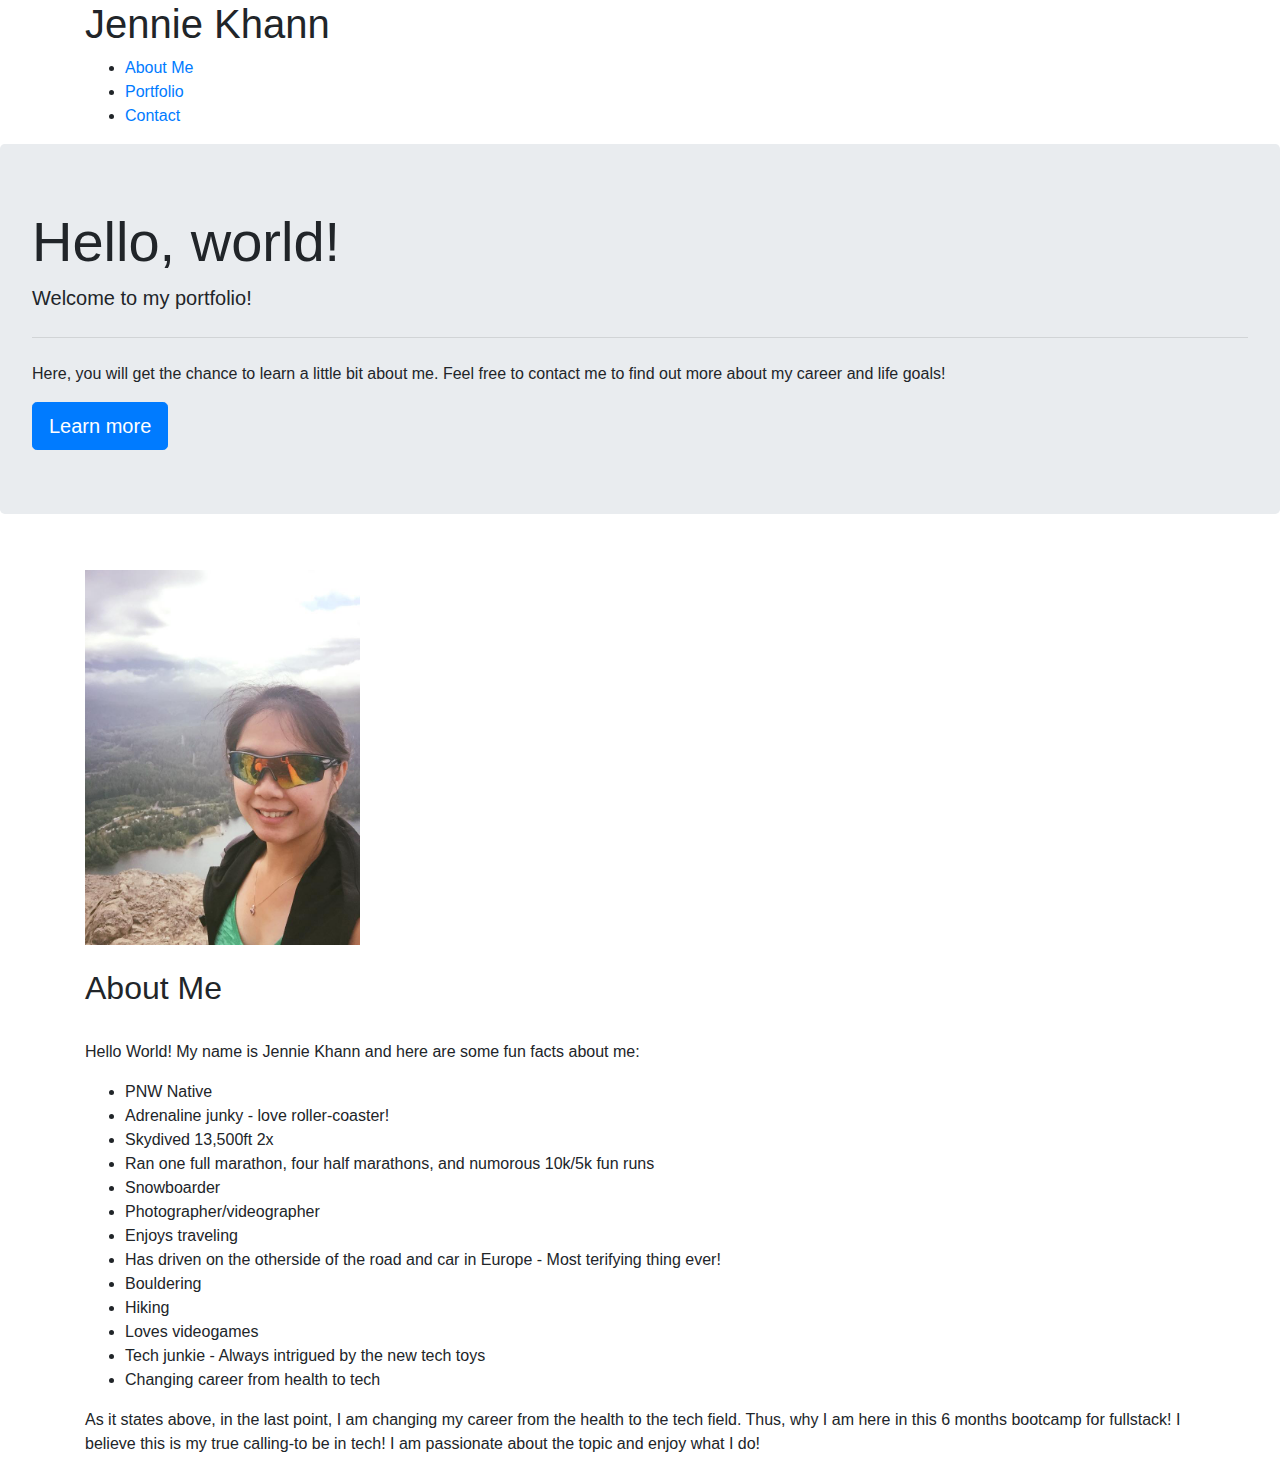
==== index.html @ 96543ab5 "added a scrolling gallery to the portfolio page." ====
<!DOCTYPE html>
<html lang="en">
<head>
    <meta charset="UTF-8">
    <meta name="viewport" content="width=device-width, initial-scale=1.0">
    <meta http-equiv="X-UA-Compatible" content="ie=edge">
    <title>Jennie's Portfolio</title>

    <link rel="stylesheet" href="https://stackpath.bootstrapcdn.com/bootstrap/4.3.1/css/bootstrap.min.css" integrity="sha384-ggOyR0iXCbMQv3Xipma34MD+dH/1fQ784/j6cY/iJTQUOhcWr7x9JvoRxT2MZw1T" crossorigin="anonymous">


    <link href="https://fonts.googleapis.com/css?family=Bree+Serif|Eczar|Source+Code+Pro:400,600&display=swap" rel="stylesheet">

<link rel="stylesheet" type="text/css" href="../Basic-Portfolio/assets/css/style.css">


</head>
<body>
    <header id="main-header">
        <div class="container">
            <h1>Jennie Khann</h1>
        </div>
    </header>

    <nav id="navbar">
        <div class="container">
            <ul>
                <li><a href="index.html">About Me</a></li>
                <li><a href="portfolio.html">Portfolio</a></li>
                <li><a href="contact.html">Contact</a></li>
            </ul>
        </div>
    </nav>

<!--the following is the bootstrap for the jumbotron-->
        <div class="jumbotron">
            <h1 class="display-4">Hello, world!</h1>
            <p class="lead">Welcome to my portfolio!</p>
            <hr class="my-4">
            <p>Here, you will get the chance to learn a little bit about me. Feel free to contact me to find out more about my career and life goals!</p>
            <a class="btn btn-primary btn-lg" href="#" role="button">Learn more</a>
        </div>

        <br>
        <section id="profile">
            <div class="container">
                <img src="assets/images/hiking.jpg" width="275px" height="375px">
            </div>
        </section>
            
        <br>
        <section id="about-me">
            <div class="container">
                    <h2>About Me</h2>
                    <br>
                        <p>Hello World! My name is Jennie Khann and here are some fun facts about me:</p>
                          <ul>
                              <li>PNW Native</li>
                              <li>Adrenaline junky - love roller-coaster!</li>
                              <li>Skydived 13,500ft 2x</li>
                              <li>Ran one full marathon, four half marathons, and numorous 10k/5k fun runs</li>
                              <li>Snowboarder</li>
                              <li>Photographer/videographer</li>
                              <li>Enjoys traveling</li>
                              <li>Has driven on the otherside of the road and car in Europe - Most terifying thing ever!</li>
                              <li>Bouldering</li>
                              <li>Hiking</li>
                              <li>Loves videogames</li>
                              <li>Tech junkie - Always intrigued by the new tech toys</li>
                              <li>Changing career from health to tech</li>
                          </ul>
                        <p>As it states above, in the last point, I am changing my career from the health to the tech field. Thus, why I am here in this 6 months bootcamp for fullstack! I believe this is my true calling-to be in tech! I am passionate about the topic and enjoy what I do!</p>
                        
                        </p>
            </div>
        </section>

    
</body>
</html>
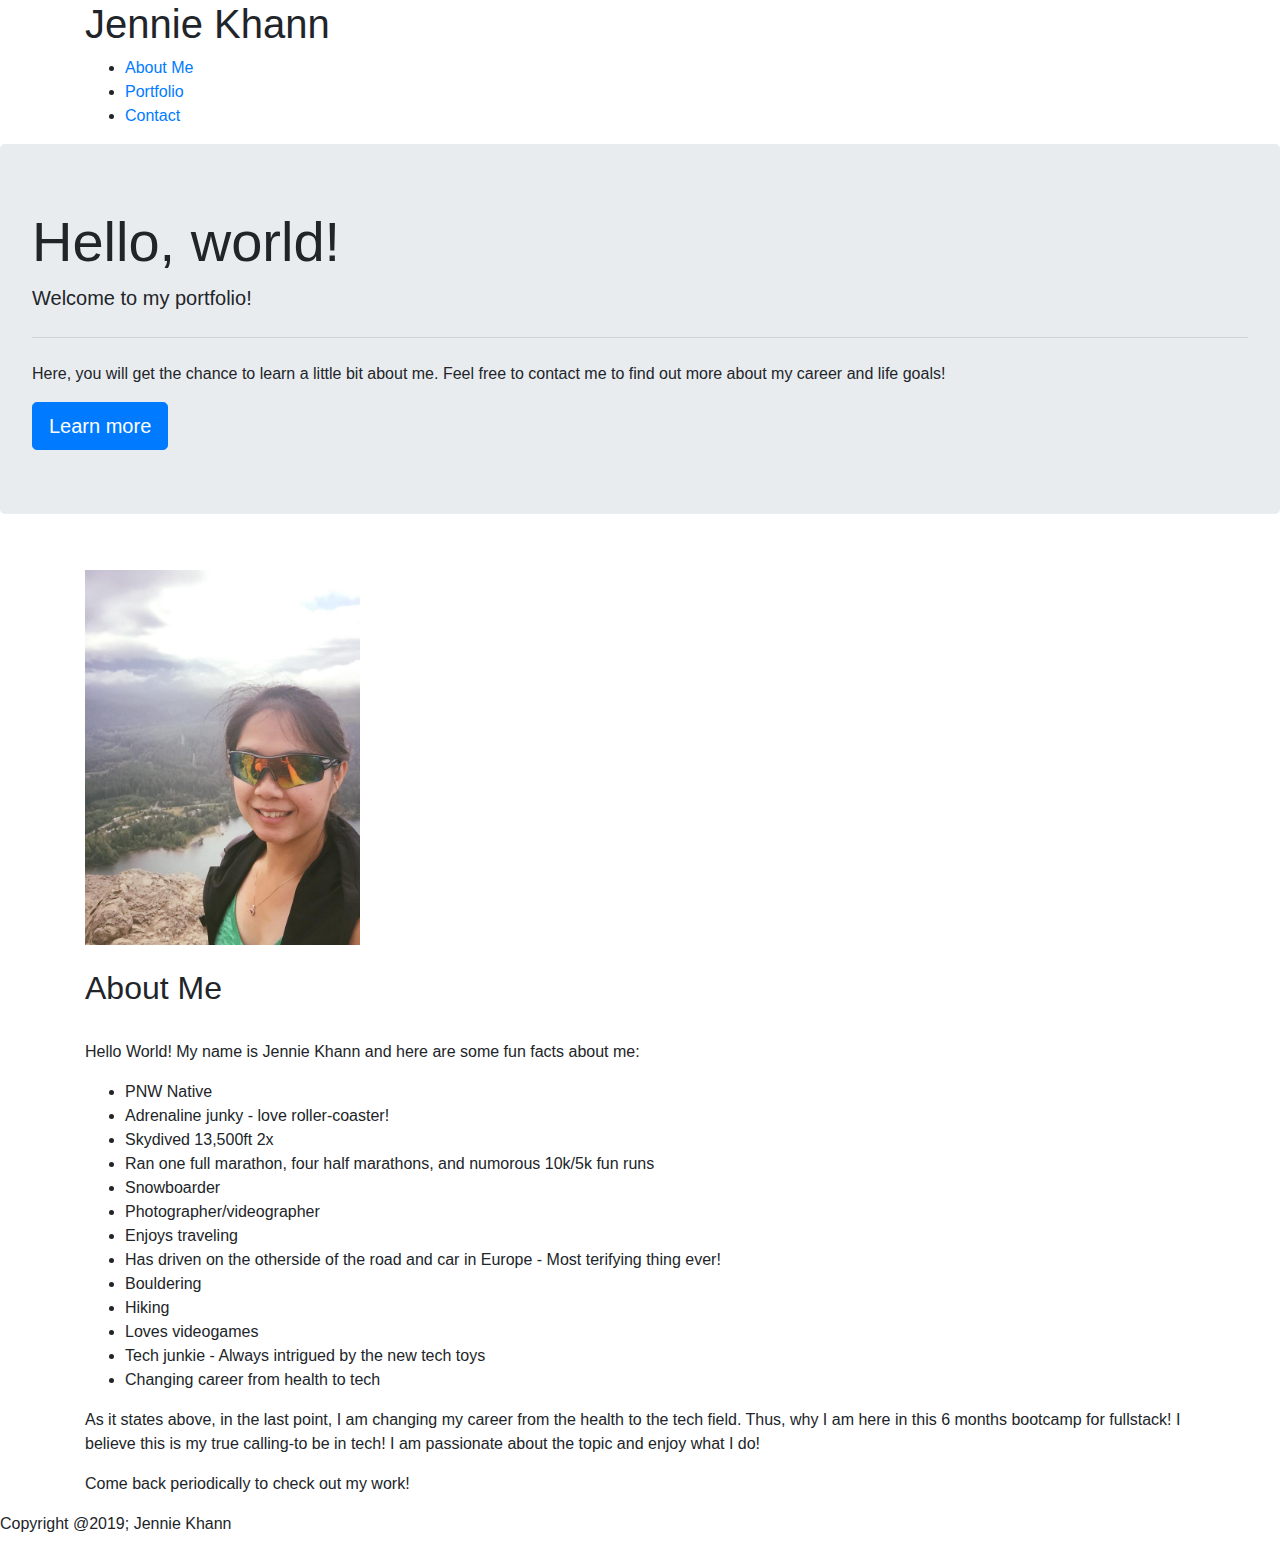
==== commit 52030cc1: "Removed unwanted img files and added more relevant images" ====
--- a/index.html
+++ b/index.html
@@ -33,6 +33,7 @@
     </nav>
 
 <!--the following is the bootstrap for the jumbotron-->
+
         <div class="jumbotron">
             <h1 class="display-4">Hello, world!</h1>
             <p class="lead">Welcome to my portfolio!</p>
@@ -40,6 +41,7 @@
             <p>Here, you will get the chance to learn a little bit about me. Feel free to contact me to find out more about my career and life goals!</p>
             <a class="btn btn-primary btn-lg" href="#" role="button">Learn more</a>
         </div>
+
 
         <br>
         <section id="profile">
@@ -70,11 +72,15 @@
                               <li>Changing career from health to tech</li>
                           </ul>
                         <p>As it states above, in the last point, I am changing my career from the health to the tech field. Thus, why I am here in this 6 months bootcamp for fullstack! I believe this is my true calling-to be in tech! I am passionate about the topic and enjoy what I do!</p>
+                        <p>Come back periodically to check out my work!</p>
                         
-                        </p>
+                        
             </div>
         </section>
 
+        <footer id="main-footer">
+            <p>Copyright @2019; Jennie Khann</p>
+        </footer>
     
 </body>
 </html>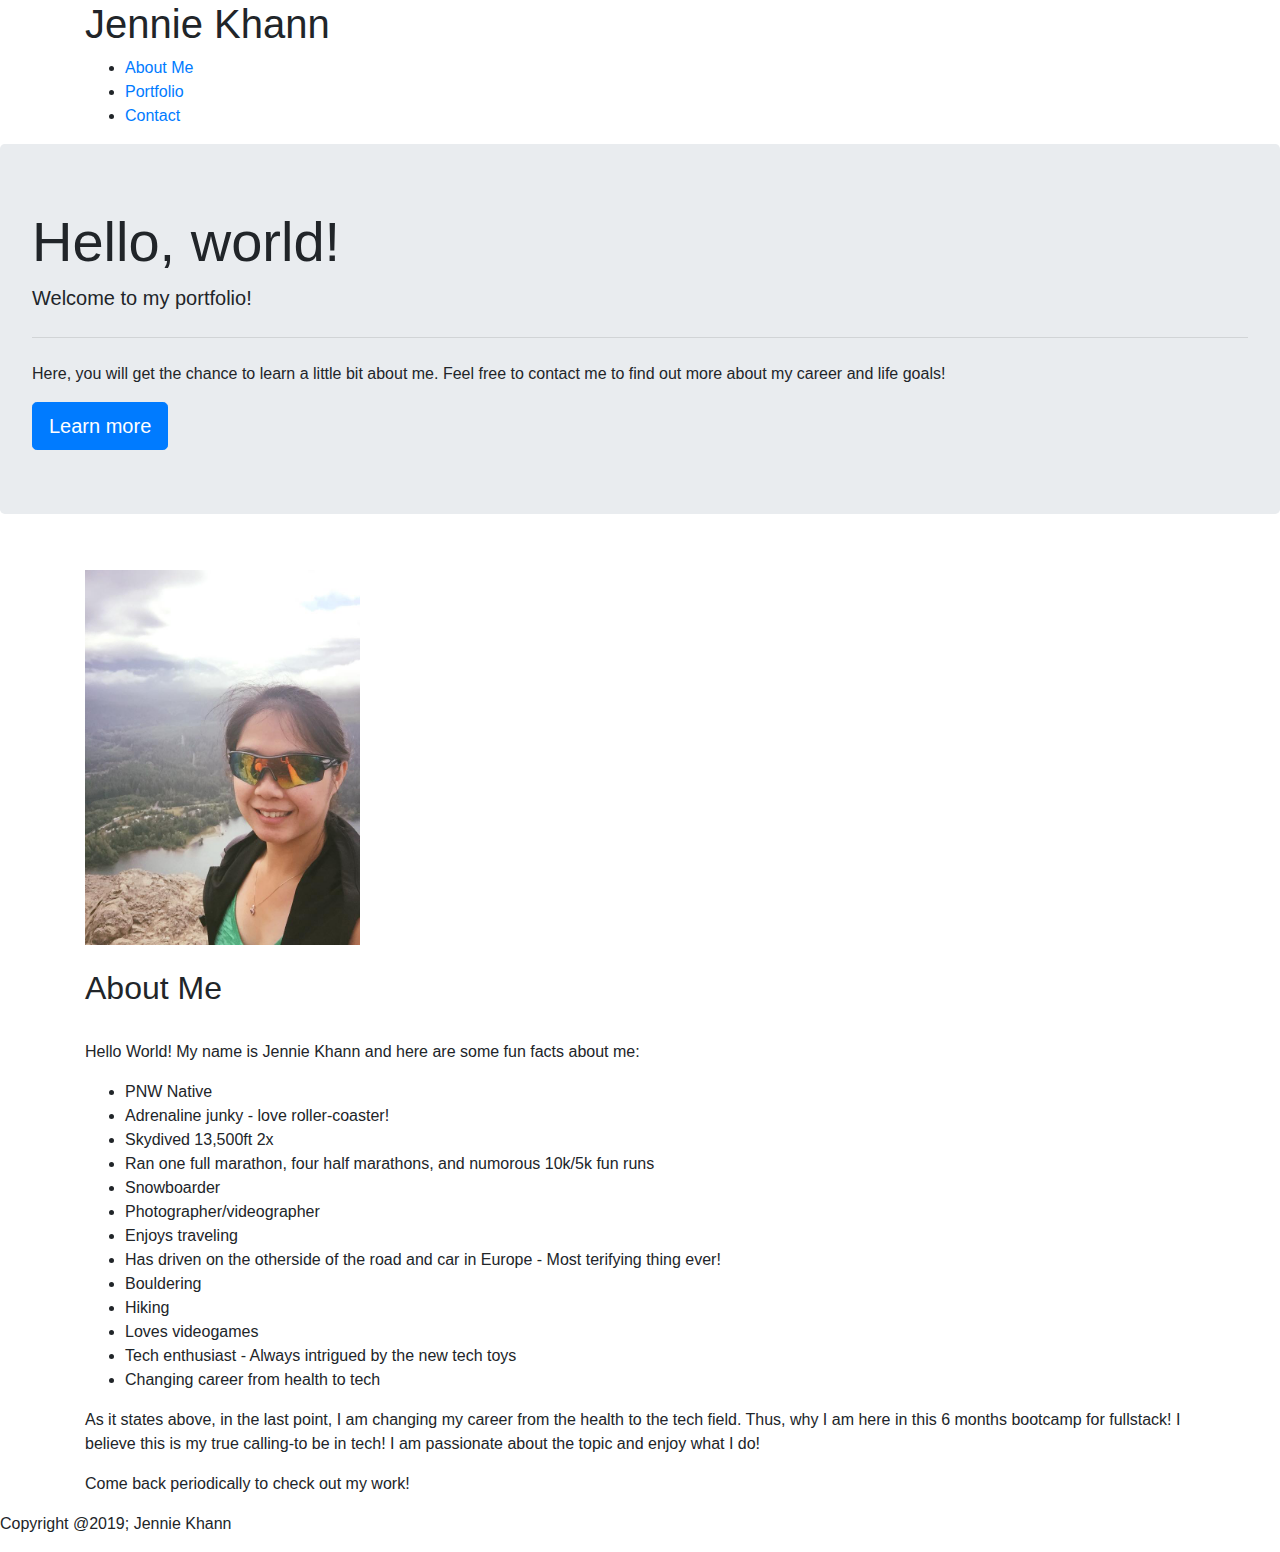
==== commit fb9c02aa: "updated the codes in all the css files to correct center layout and image/caption placement." ====
--- a/index.html
+++ b/index.html
@@ -9,7 +9,7 @@
     <link rel="stylesheet" href="https://stackpath.bootstrapcdn.com/bootstrap/4.3.1/css/bootstrap.min.css" integrity="sha384-ggOyR0iXCbMQv3Xipma34MD+dH/1fQ784/j6cY/iJTQUOhcWr7x9JvoRxT2MZw1T" crossorigin="anonymous">
 
 
-    <link href="https://fonts.googleapis.com/css?family=Bree+Serif|Eczar|Source+Code+Pro:400,600&display=swap" rel="stylesheet">
+   <!-- <link href="https://fonts.googleapis.com/css?family=Bree+Serif|Eczar|Source+Code+Pro:400,600&display=swap" rel="stylesheet"> -->
 
 <link rel="stylesheet" type="text/css" href="../Basic-Portfolio/assets/css/style.css">
 
@@ -39,7 +39,7 @@
             <p class="lead">Welcome to my portfolio!</p>
             <hr class="my-4">
             <p>Here, you will get the chance to learn a little bit about me. Feel free to contact me to find out more about my career and life goals!</p>
-            <a class="btn btn-primary btn-lg" href="#" role="button">Learn more</a>
+            <a class="btn btn-primary btn-lg" href="contact.html" role="button">Learn more</a>
         </div>
 
 
@@ -51,6 +51,7 @@
         </section>
             
         <br>
+        
         <section id="about-me">
             <div class="container">
                     <h2>About Me</h2>
@@ -68,16 +69,16 @@
                               <li>Bouldering</li>
                               <li>Hiking</li>
                               <li>Loves videogames</li>
-                              <li>Tech junkie - Always intrigued by the new tech toys</li>
+                              <li>Tech enthusiast - Always intrigued by the new tech toys</li>
                               <li>Changing career from health to tech</li>
                           </ul>
                         <p>As it states above, in the last point, I am changing my career from the health to the tech field. Thus, why I am here in this 6 months bootcamp for fullstack! I believe this is my true calling-to be in tech! I am passionate about the topic and enjoy what I do!</p>
                         <p>Come back periodically to check out my work!</p>
                         
-                        
+                              
             </div>
         </section>
-
+     
         <footer id="main-footer">
             <p>Copyright @2019; Jennie Khann</p>
         </footer>
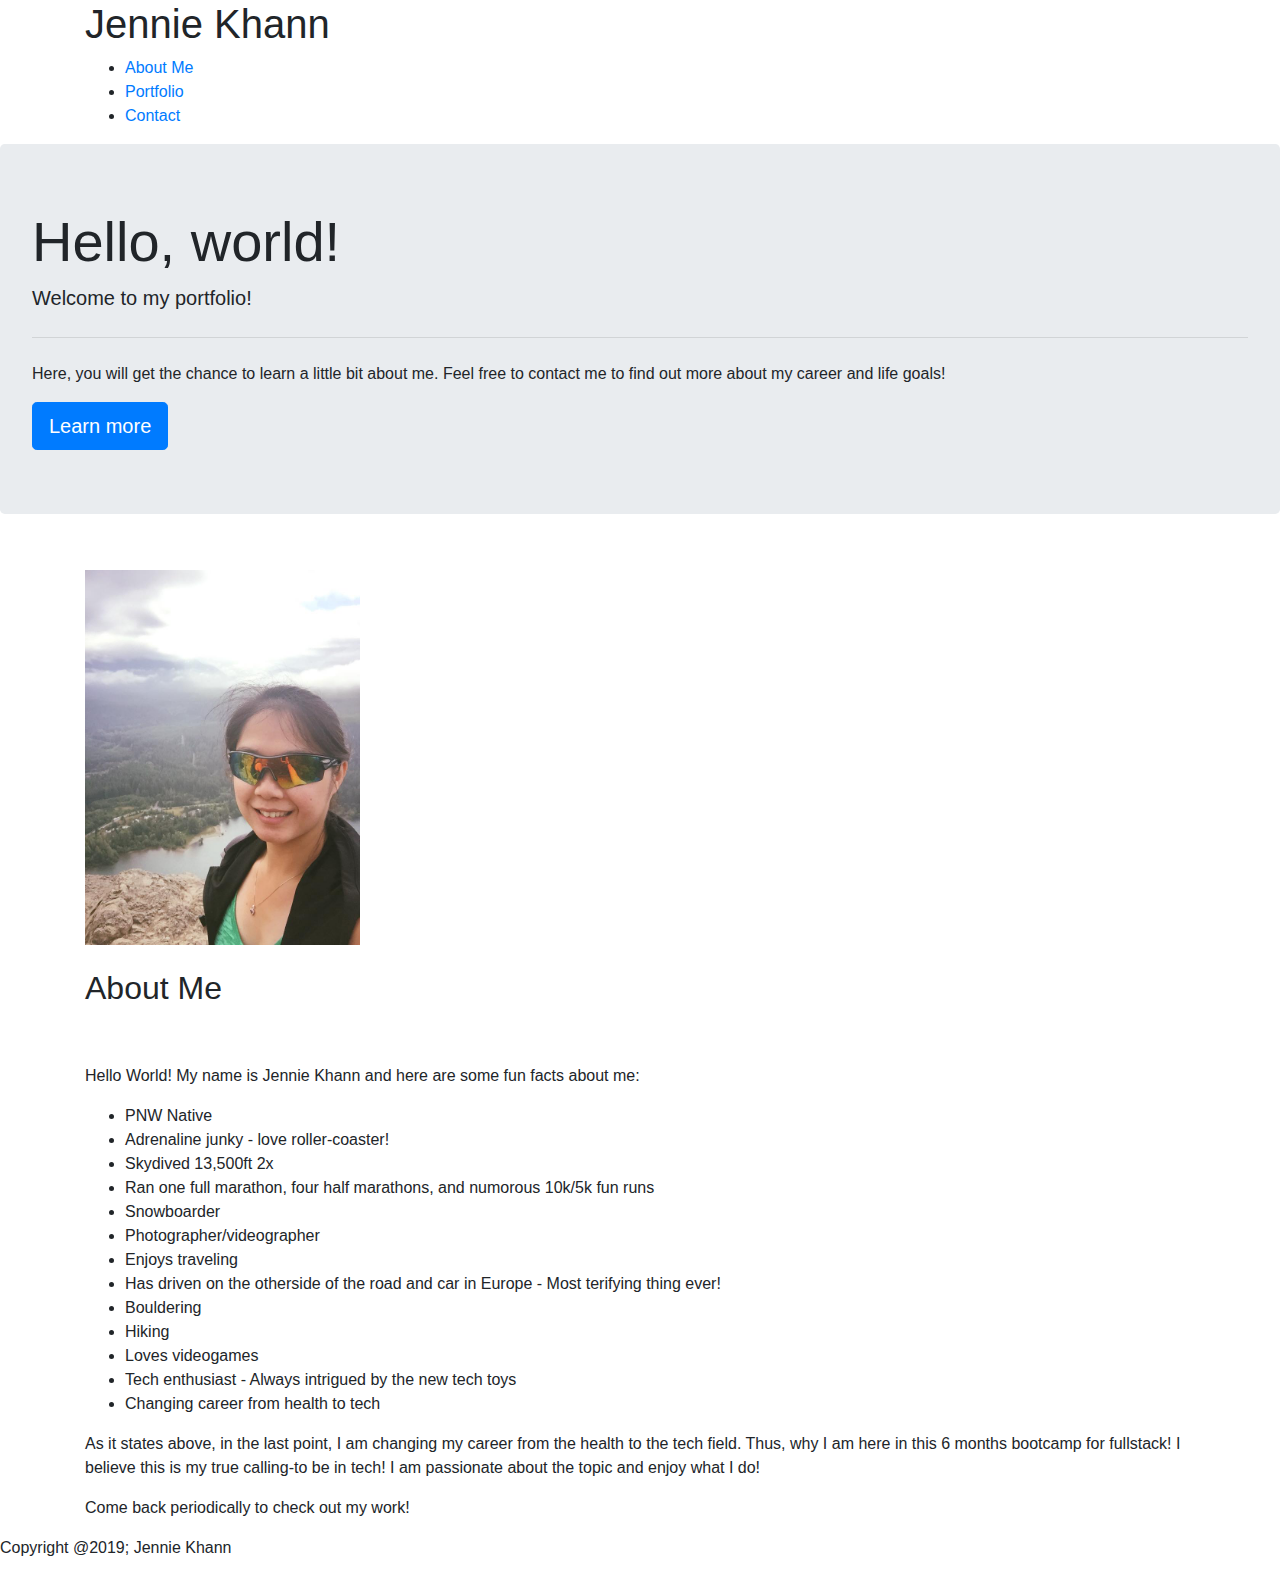
==== commit 184142ec: "added more images to assets and made background of jumbotron match that of the main background color" ====
--- a/index.html
+++ b/index.html
@@ -56,6 +56,7 @@
             <div class="container">
                     <h2>About Me</h2>
                     <br>
+                    <br>
                         <p>Hello World! My name is Jennie Khann and here are some fun facts about me:</p>
                           <ul>
                               <li>PNW Native</li>
@@ -72,6 +73,7 @@
                               <li>Tech enthusiast - Always intrigued by the new tech toys</li>
                               <li>Changing career from health to tech</li>
                           </ul>
+
                         <p>As it states above, in the last point, I am changing my career from the health to the tech field. Thus, why I am here in this 6 months bootcamp for fullstack! I believe this is my true calling-to be in tech! I am passionate about the topic and enjoy what I do!</p>
                         <p>Come back periodically to check out my work!</p>
                         
@@ -79,9 +81,15 @@
             </div>
         </section>
      
+        
         <footer id="main-footer">
             <p>Copyright @2019; Jennie Khann</p>
         </footer>
     
 </body>
-</html>+</html>
+
+
+
+
+       